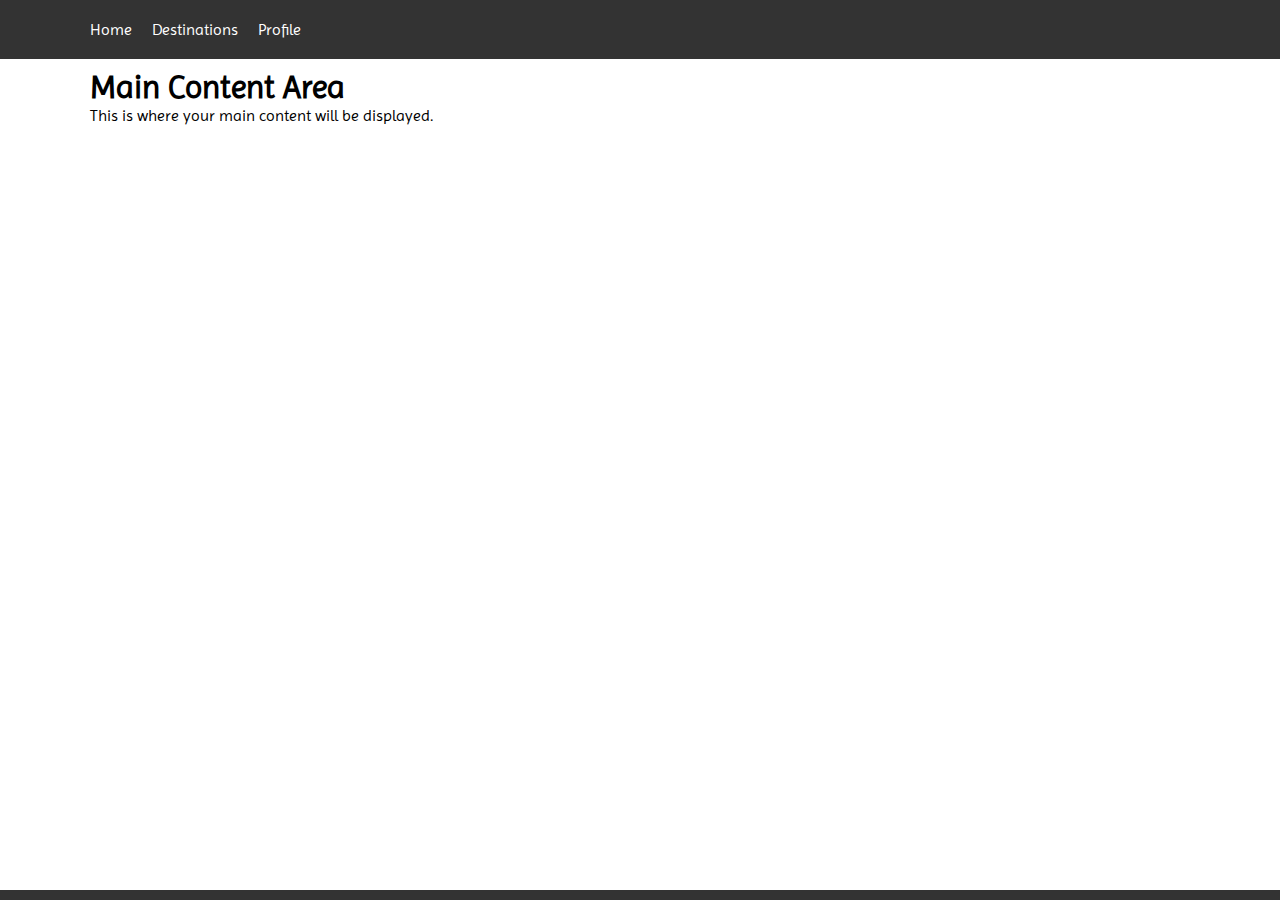
==== index.html @ ee12e90d "header,body footer" ====
<!DOCTYPE html>
<html lang="en">

<head>
    <meta charset="UTF-8">
    <meta name="viewport" content="width=device-width, initial-scale=1.0">
    <title>Flexbox Layout</title>

    <link rel="stylesheet" href="styles/cssByPage/index.css">
    <link rel="stylesheet" href="styles/common/utilities.css">
    <link href='https://fonts.googleapis.com/css?family=Imprima' rel='stylesheet'>
</head>

<body>
    <header>
        <nav>
            <ul>
                <li><a href="#">Home</a></li>
                <li><a href="#">Destinations</a></li>
                <li><a href="#">Profile</a></li>
            </ul>
        </nav>
    </header>
    <main>
        <h1>Main Content Area</h1>
        <p>This is where your main content will be displayed.</p>
    </main>
    <footer>

    </footer>
</body>

</html>
---- styles/cssByPage/index.css ----
body {
    display: flex;
    flex-direction: column;
    min-height: 100vh; /* stick it down bottom, with respect to view port height*/
}

header {
    background-color: #333;
    color: #fff;
    padding-top: 20px;
    padding-bottom: 20px;

    padding-left: 7vw;
    padding-right: 7vw;
}

nav ul {
    list-style-type: none; /*remove bullets */
    display: flex;
}

nav ul li {
    margin-right: 20px;
}

nav ul li:last-child {
    margin-right: 0;
}

nav ul li a {
    color: #fff;
    text-decoration: none;
}

main {
    flex: 1; /*fills remaining vertical space in between up header, and the footer*/
    
    padding-top: 10px;
    padding-bottom: 10px;

    padding-left: 7vw;
    padding-right: 7vw;
}

footer {
    background-color: #333;
    color: #fff;

    padding-top: 10px;

    padding-left: 7vw;
    padding-right: 7vw;
    margin-top: auto; /* we push the footer to the bottom */
}
---- styles/common/utilities.css ----
* {
    margin: 0;
    padding: 0;
    box-sizing: border-box;
}

body {
    font-family: 'Imprima';
}

.flex-container {
    display: flex;
    background-color: DodgerBlue;
}
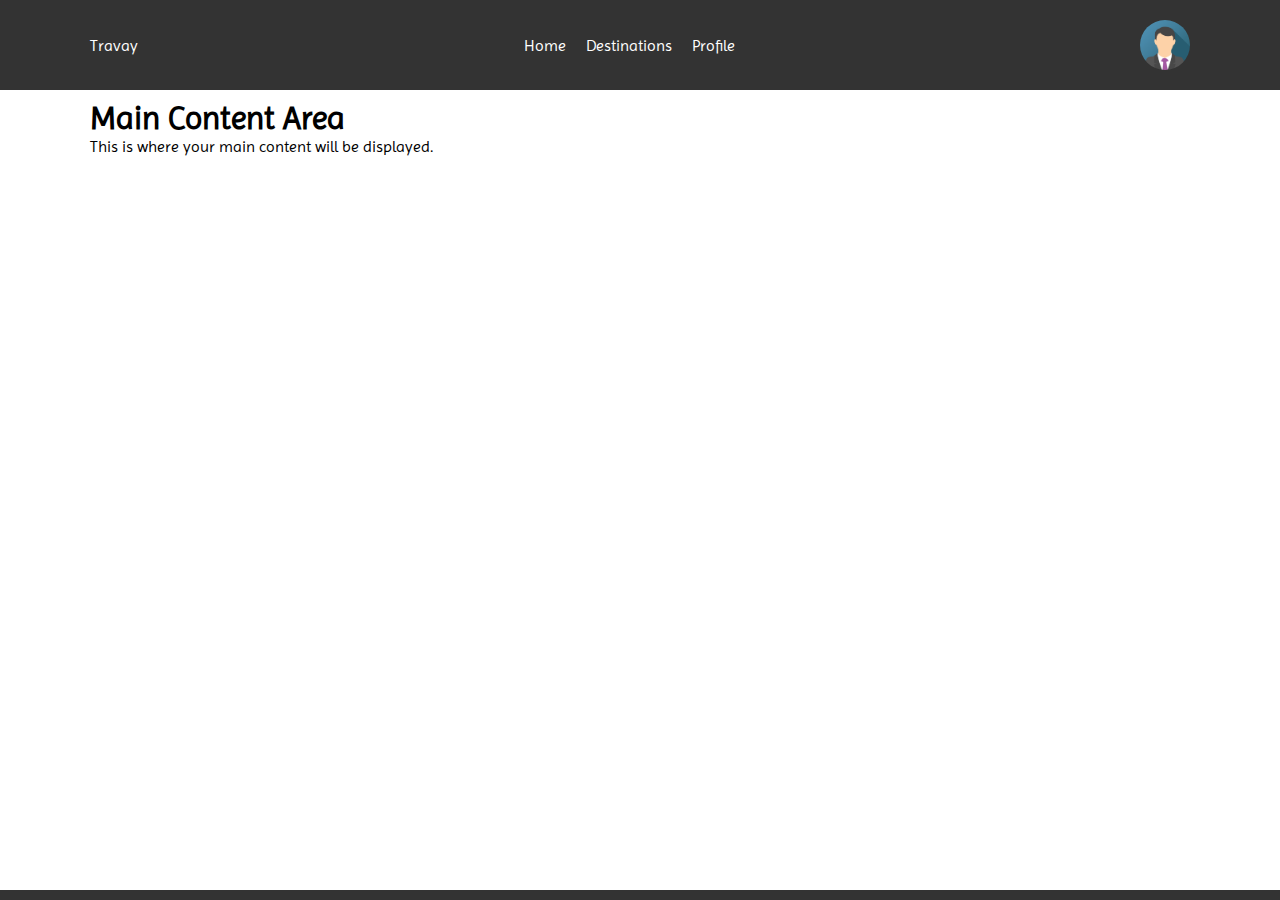
==== commit 05d3e4f1: "nav approaching end" ====
--- a/index.html
+++ b/index.html
@@ -14,11 +14,13 @@
 <body>
     <header>
         <nav>
+            <a href="index.html">Travay</a>
             <ul>
                 <li><a href="#">Home</a></li>
                 <li><a href="#">Destinations</a></li>
                 <li><a href="#">Profile</a></li>
             </ul>
+            <img src="assets/img_avatar.png" alt="Avatar" class="avatar"> 
         </nav>
     </header>
     <main>
--- a/styles/cssByPage/index.css
+++ b/styles/cssByPage/index.css
@@ -1,7 +1,8 @@
 body {
     display: flex;
     flex-direction: column;
-    min-height: 100vh; /* stick it down bottom, with respect to view port height*/
+    min-height: 100vh;
+    /* stick it down bottom, with respect to view port height*/
 }
 
 header {
@@ -14,8 +15,16 @@
     padding-right: 7vw;
 }
 
+nav {
+    display: flex;
+    flex-direction: row;
+    justify-content: space-between;
+    align-items: center;
+}
+
 nav ul {
-    list-style-type: none; /*remove bullets */
+    list-style-type: none;
+    /*remove bullets */
     display: flex;
 }
 
@@ -23,18 +32,16 @@
     margin-right: 20px;
 }
 
-nav ul li:last-child {
-    margin-right: 0;
-}
-
-nav ul li a {
+nav ul li a,
+nav>a {
     color: #fff;
     text-decoration: none;
 }
 
 main {
-    flex: 1; /*fills remaining vertical space in between up header, and the footer*/
-    
+    flex: 1;
+    /*fills remaining vertical space in between up header, and the footer*/
+
     padding-top: 10px;
     padding-bottom: 10px;
 
@@ -50,5 +57,14 @@
 
     padding-left: 7vw;
     padding-right: 7vw;
-    margin-top: auto; /* we push the footer to the bottom */
+    margin-top: auto;
+    /* we push the footer to the bottom */
 }
+
+
+.avatar {
+    vertical-align: middle;
+    width: 50px;
+    height: 50px;
+    border-radius: 50%;
+}--- a/styles/common/utilities.css
+++ b/styles/common/utilities.css
@@ -6,9 +6,4 @@
 
 body {
     font-family: 'Imprima';
-}
-
-.flex-container {
-    display: flex;
-    background-color: DodgerBlue;
 }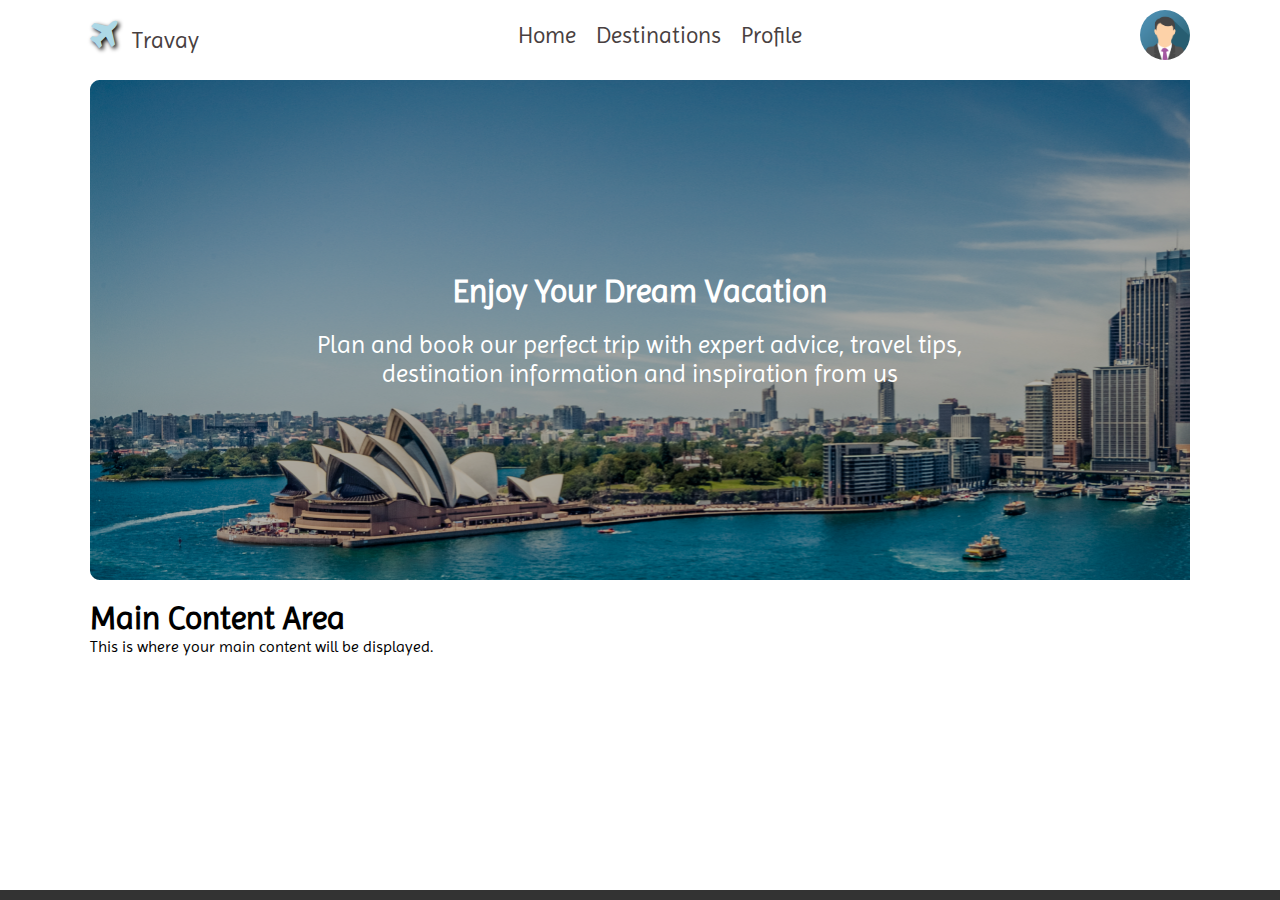
==== commit 9e000577: "chaos for 5 hours" ====
--- a/index.html
+++ b/index.html
@@ -4,17 +4,22 @@
 <head>
     <meta charset="UTF-8">
     <meta name="viewport" content="width=device-width, initial-scale=1.0">
-    <title>Flexbox Layout</title>
+    <title>Travay - Homepage</title>
 
+    <link rel="stylesheet" href="https://cdnjs.cloudflare.com/ajax/libs/font-awesome/4.7.0/css/font-awesome.min.css">
+    <link href='https://fonts.googleapis.com/css?family=Imprima' rel='stylesheet'>
     <link rel="stylesheet" href="styles/cssByPage/index.css">
     <link rel="stylesheet" href="styles/common/utilities.css">
-    <link href='https://fonts.googleapis.com/css?family=Imprima' rel='stylesheet'>
 </head>
 
 <body>
     <header>
         <nav>
-            <a href="index.html">Travay</a>
+            <span>
+                <i class="logo-icon fa fa-plane"></i>
+                <a href="index.html">Travay</a>
+            </span>
+            
             <ul>
                 <li><a href="#">Home</a></li>
                 <li><a href="#">Destinations</a></li>
@@ -23,10 +28,17 @@
             <img src="assets/img_avatar.png" alt="Avatar" class="avatar"> 
         </nav>
     </header>
+    
     <main>
+        <div class="hero-section">
+            <h1>Enjoy Your Dream Vacation</h2>
+            <p>Plan and book our perfect trip with expert advice, travel tips, destination information and inspiration from us</p>
+        </div>
+        
         <h1>Main Content Area</h1>
         <p>This is where your main content will be displayed.</p>
     </main>
+
     <footer>
 
     </footer>
--- a/styles/cssByPage/index.css
+++ b/styles/cssByPage/index.css
@@ -6,10 +6,9 @@
 }
 
 header {
-    background-color: #333;
-    color: #fff;
-    padding-top: 20px;
-    padding-bottom: 20px;
+    background-color: #fff;
+    padding-top: 10px;
+    padding-bottom: 10px;
 
     padding-left: 7vw;
     padding-right: 7vw;
@@ -33,16 +32,15 @@
 }
 
 nav ul li a,
-nav>a {
-    color: #fff;
+nav a {
+    font-size: 23px;
+    color: #484040;
     text-decoration: none;
 }
 
 main {
     flex: 1;
     /*fills remaining vertical space in between up header, and the footer*/
-
-    padding-top: 10px;
     padding-bottom: 10px;
 
     padding-left: 7vw;
@@ -67,4 +65,31 @@
     width: 50px;
     height: 50px;
     border-radius: 50%;
+}
+
+.logo-icon {
+    font-size: 35px;
+    color: lightblue;
+    text-shadow: 2px 2px 4px #000000;
+    margin-right: 10px;
+}
+
+.hero-section{
+    display: flex;
+    flex-direction: column;
+    gap: 20px;
+    justify-content: center;
+    align-items: center;
+    background-image: url("../../assets/img_hero.png");
+    height: 500px;
+    width:100%;
+    color: #fff;
+    text-align: center;
+    margin-top: 10px;
+    margin-bottom: 20px;
+}
+
+.hero-section p{
+    font-size: 25px;
+    max-width: 65%;
 }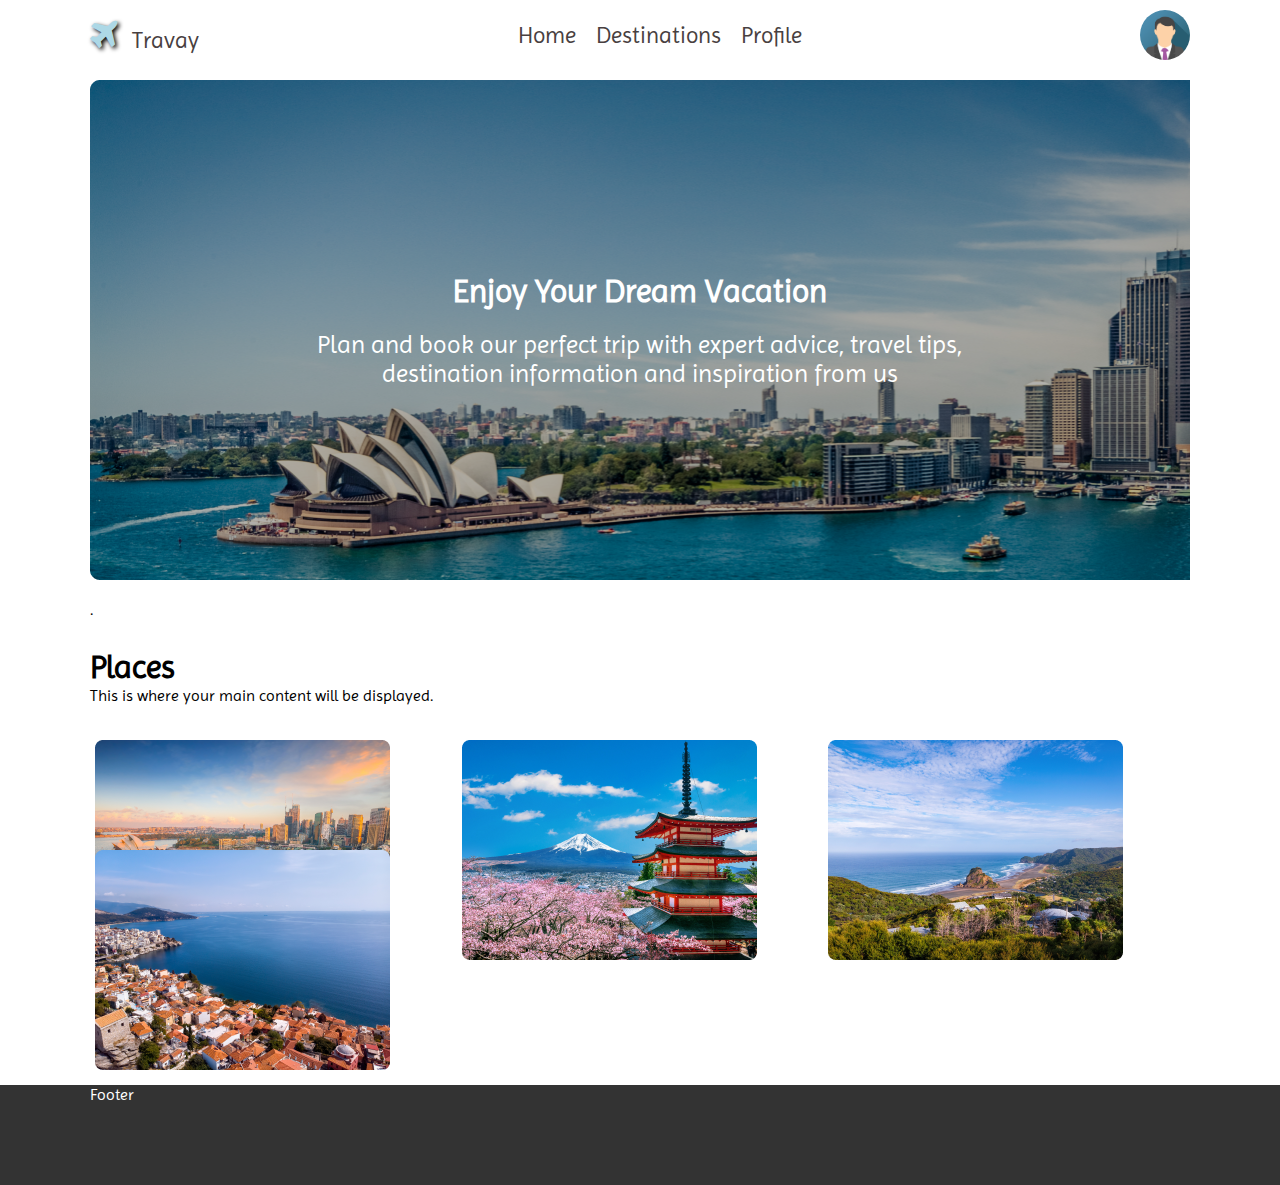
==== commit 74dbbf18: "finally footer worksss" ====
--- a/index.html
+++ b/index.html
@@ -8,8 +8,8 @@
 
     <link rel="stylesheet" href="https://cdnjs.cloudflare.com/ajax/libs/font-awesome/4.7.0/css/font-awesome.min.css">
     <link href='https://fonts.googleapis.com/css?family=Imprima' rel='stylesheet'>
+    <link rel="stylesheet" href="styles/common/utilities.css">
     <link rel="stylesheet" href="styles/cssByPage/index.css">
-    <link rel="stylesheet" href="styles/common/utilities.css">
 </head>
 
 <body>
@@ -34,13 +34,25 @@
             <h1>Enjoy Your Dream Vacation</h2>
             <p>Plan and book our perfect trip with expert advice, travel tips, destination information and inspiration from us</p>
         </div>
-        
-        <h1>Main Content Area</h1>
+
+        <div class="enter">.</div>
+
+        <h1>Places</h1>
         <p>This is where your main content will be displayed.</p>
+
+        <div class="enter"></div>
+
+        <div class="parent">
+            <div class="child"><img src="./assets/places/c1.png"></div>
+            <div class="child"><img src="./assets/places/c2.png"></div>
+            <div class="child"><img src="./assets/places/c3.png"></div>
+            <div class="child"><img src="./assets/places/c4.png"></div>
+        </div>
+        <!-- temperoray -->
     </main>
 
     <footer>
-
+        <p>Footer</p>
     </footer>
 </body>
 
--- a/styles/common/utilities.css
+++ b/styles/common/utilities.css
@@ -6,4 +6,8 @@
 
 body {
     font-family: 'Imprima';
+}
+
+.enter{
+    margin-bottom: 30px;
 }--- a/styles/cssByPage/index.css
+++ b/styles/cssByPage/index.css
@@ -2,7 +2,6 @@
     display: flex;
     flex-direction: column;
     min-height: 100vh;
-    /* stick it down bottom, with respect to view port height*/
 }
 
 header {
@@ -49,14 +48,17 @@
 
 footer {
     background-color: #333;
+    height: 100px;
     color: #fff;
-
-    padding-top: 10px;
+    margin-top: 120px;
 
     padding-left: 7vw;
     padding-right: 7vw;
-    margin-top: auto;
-    /* we push the footer to the bottom */
+    
+    bottom: 0;
+    left: 0;
+    position: relative;
+    width:100%;
 }
 
 
@@ -74,7 +76,7 @@
     margin-right: 10px;
 }
 
-.hero-section{
+.hero-section {
     display: flex;
     flex-direction: column;
     gap: 20px;
@@ -82,14 +84,25 @@
     align-items: center;
     background-image: url("../../assets/img_hero.png");
     height: 500px;
-    width:100%;
+    width: 100%;
     color: #fff;
     text-align: center;
     margin-top: 10px;
     margin-bottom: 20px;
 }
 
-.hero-section p{
+.hero-section p {
     font-size: 25px;
     max-width: 65%;
+}
+
+.parent {
+    display: flex;
+    flex-wrap: wrap;
+}
+
+.child {
+    flex: 1 0 21%;
+    margin: 5px;
+    height: 100px;
 }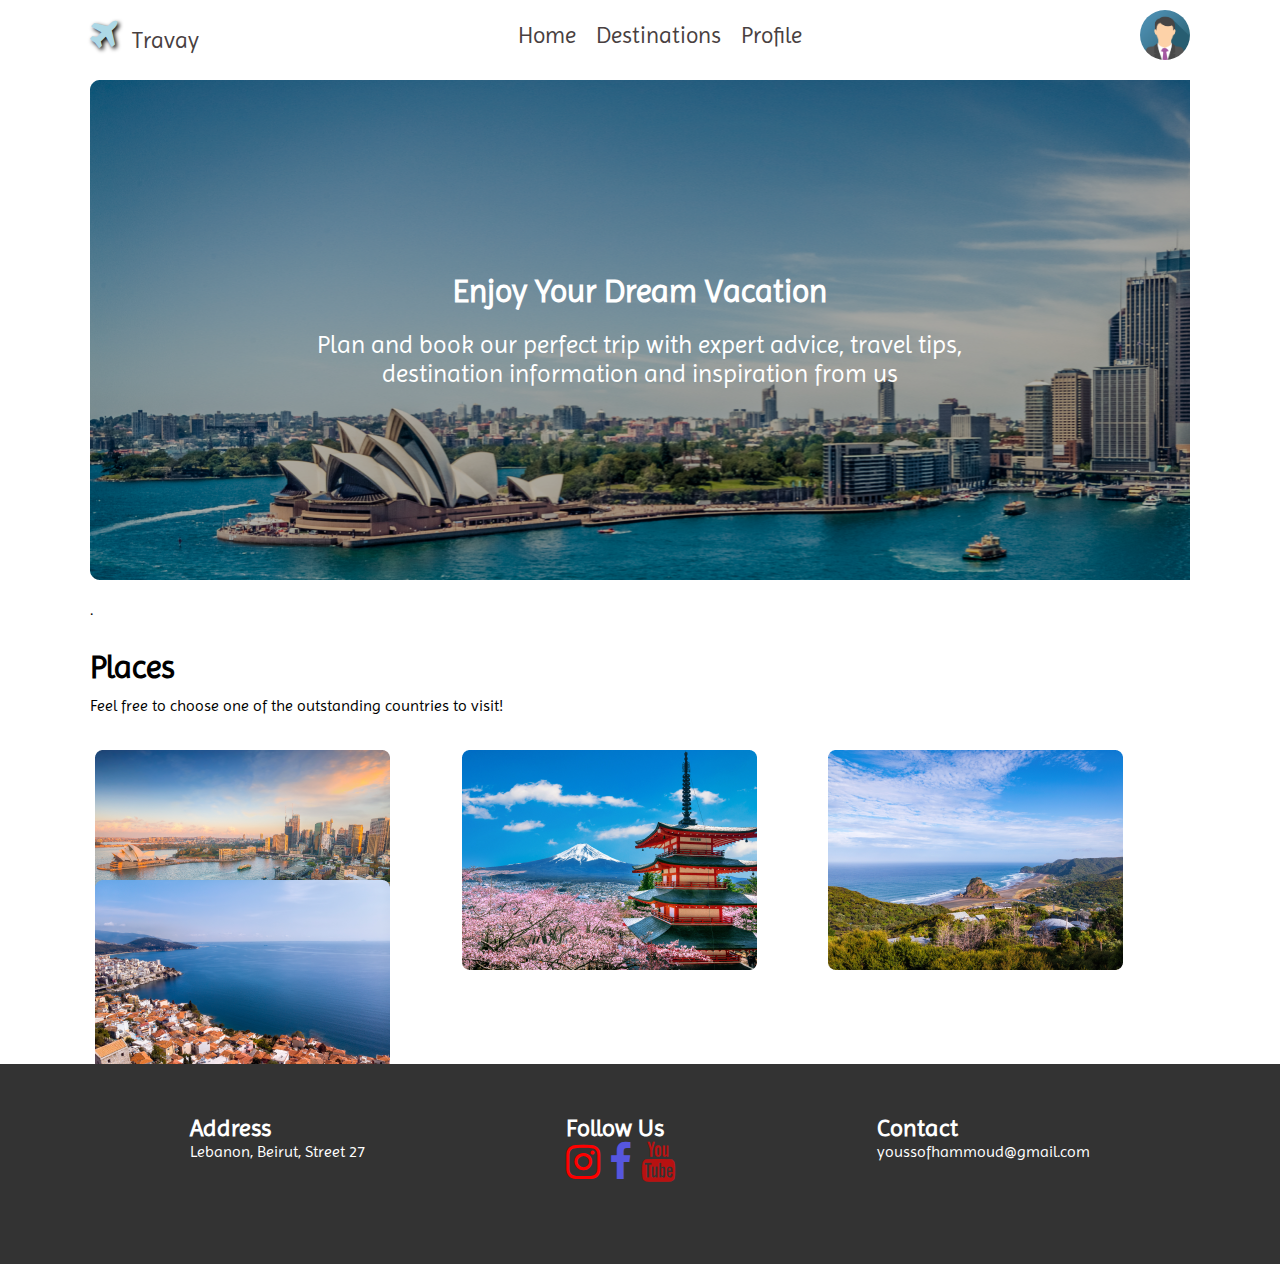
==== commit 93972acd: "Take a breath, mark a checkpoint" ====
--- a/index.html
+++ b/index.html
@@ -19,41 +19,59 @@
                 <i class="logo-icon fa fa-plane"></i>
                 <a href="index.html">Travay</a>
             </span>
-            
+
             <ul>
                 <li><a href="#">Home</a></li>
                 <li><a href="#">Destinations</a></li>
                 <li><a href="#">Profile</a></li>
             </ul>
-            <img src="assets/img_avatar.png" alt="Avatar" class="avatar"> 
+            <img src="assets/img_avatar.png" alt="Avatar" class="avatar">
         </nav>
     </header>
-    
+
     <main>
         <div class="hero-section">
             <h1>Enjoy Your Dream Vacation</h2>
-            <p>Plan and book our perfect trip with expert advice, travel tips, destination information and inspiration from us</p>
+                <p>Plan and book our perfect trip with expert advice, travel tips, destination information and
+                    inspiration from us</p>
         </div>
 
         <div class="enter">.</div>
 
-        <h1>Places</h1>
-        <p>This is where your main content will be displayed.</p>
+        <h1 class="mb-1">Places</h1>
+        <p>Feel free to choose one of the outstanding countries to visit!</p>
 
         <div class="enter"></div>
 
-        <div class="parent">
+        <div class="parent places-show">
             <div class="child"><img src="./assets/places/c1.png"></div>
             <div class="child"><img src="./assets/places/c2.png"></div>
             <div class="child"><img src="./assets/places/c3.png"></div>
             <div class="child"><img src="./assets/places/c4.png"></div>
         </div>
-        <!-- temperoray -->
     </main>
 
     <footer>
-        <p>Footer</p>
+        <div>
+            <h2 class="footer-headline">Address</h2>
+            <ul class="footer-list">
+                <li>Lebanon, Beirut, Street 27</li>
+            </ul>
+        </div>
+        <div>
+            <h2 class="footer-headline">Follow Us</h2>
+            <ul class="footer-list">
+                <i class="ico-insta fa fa-instagram"></i>
+                <i class="ico-face fa fa-facebook"></i>
+                <i class="ico-yb fa fa-youtube"></i></li>
+            </ul>
+        </div>
+        <div>
+            <h2 class="footer-headline">Contact</h2>
+            <ul class="footer-list">
+                <li>youssofhammoud@gmail.com</li>
+            </ul>
+        </div>
     </footer>
 </body>
-
 </html>--- a/styles/cssByPage/index.css
+++ b/styles/cssByPage/index.css
@@ -48,17 +48,25 @@
 
 footer {
     background-color: #333;
-    height: 100px;
     color: #fff;
-    margin-top: 120px;
+    margin-top: 50px;
 
     padding-left: 7vw;
     padding-right: 7vw;
-    
+
+    padding-top:50px;
+    padding-bottom:50px;
+
     bottom: 0;
     left: 0;
     position: relative;
-    width:100%;
+    width: 100%;
+
+    display: flex;
+    justify-content: space-around;
+    align-items: top;
+
+    height: 200px;
 }
 
 
@@ -99,10 +107,42 @@
 .parent {
     display: flex;
     flex-wrap: wrap;
+    height: fit-content;
 }
 
 .child {
     flex: 1 0 21%;
     margin: 5px;
     height: 100px;
+}
+
+.mb-1 {
+    margin-bottom: 10px;
+}
+
+.footer-headline {
+    font-weight: bold;
+}
+
+.footer-list {
+    list-style: none;
+}
+
+.places-show{
+    height: 259px;
+}
+
+.ico-insta{
+    font-size:40px;
+    color:red;
+    margin-right: 5px;
+}
+.ico-face{
+    font-size:40px;
+    color:rgb(86, 86, 222);
+    margin-right: 5px;
+}
+.ico-yb{
+    font-size:40px;
+    color:rgba(255, 0, 0, 0.668);
 }